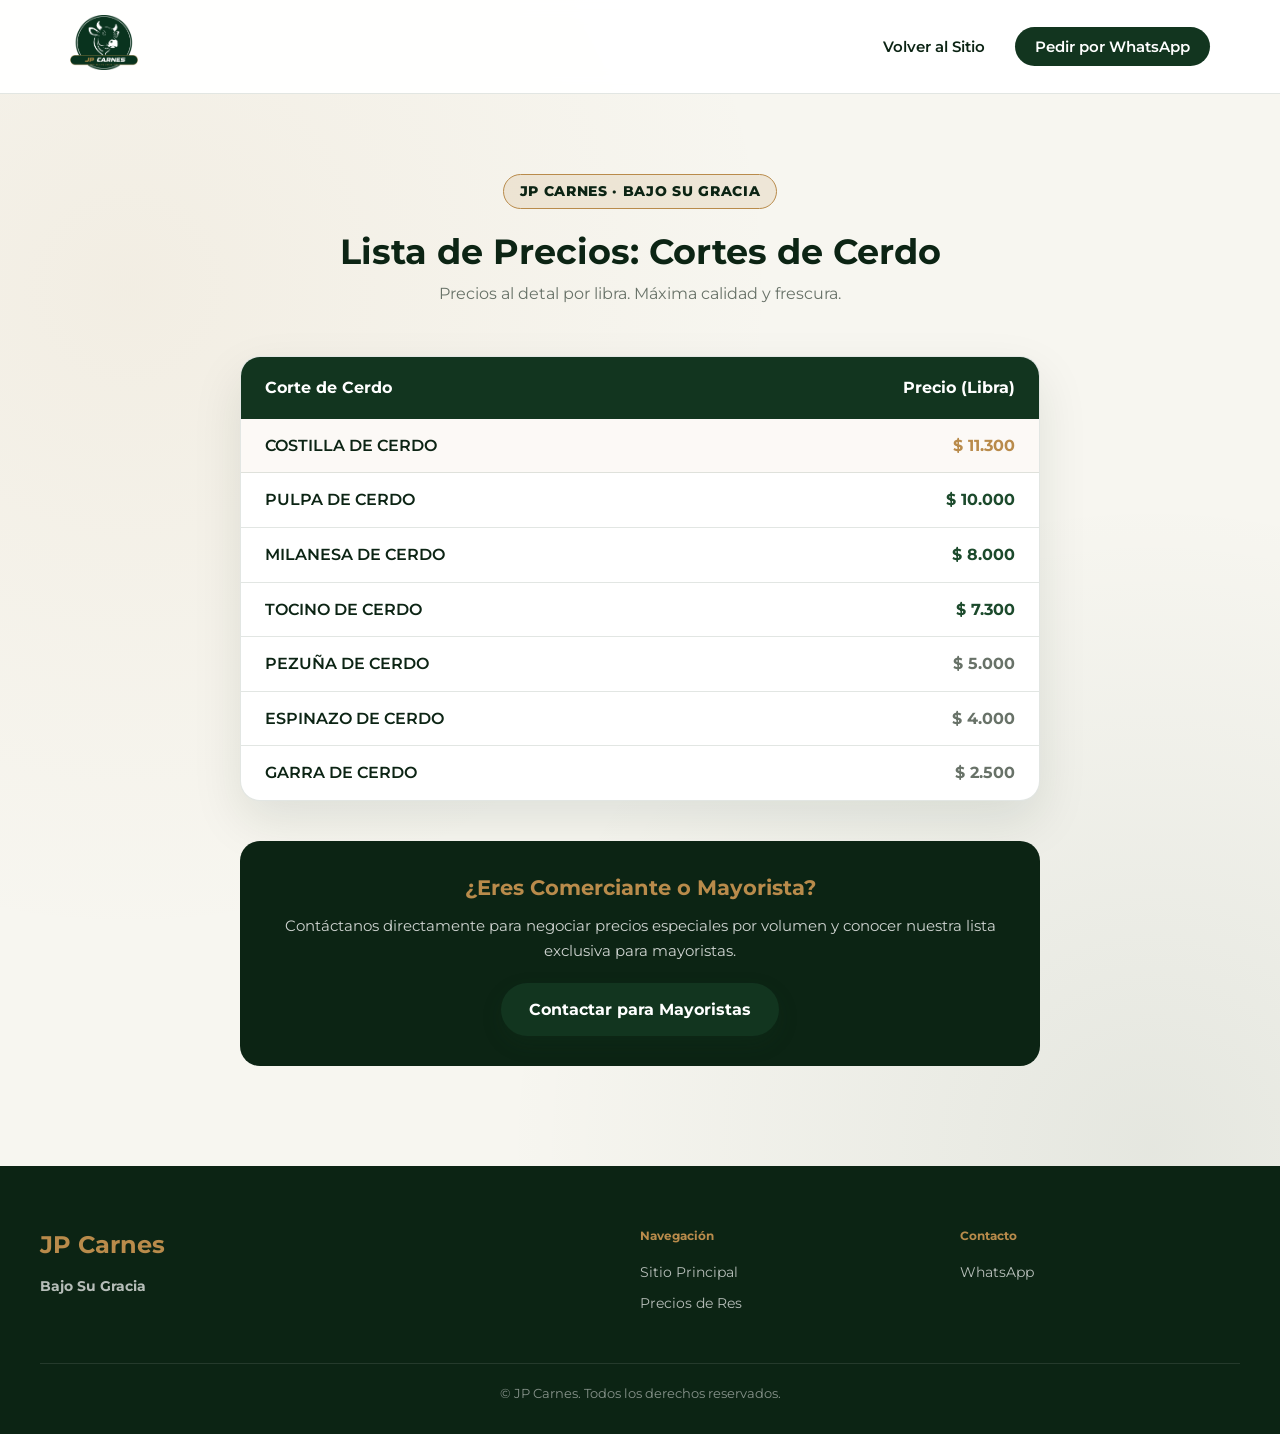
==== precios-cerdo.html @ e694f861 "Add files via upload" ====
<!DOCTYPE html>
<html lang="es">
<head>
  <meta charset="UTF-8">
  <meta name="viewport" content="width=device-width, initial-scale=1.0">
  <meta name="theme-color" content="#12351f">
  <title>Lista de Precios - Cortes de Cerdo | JP Carnes</title>
  <link rel="preconnect" href="https://fonts.googleapis.com">
  <link rel="preconnect" href="https://fonts.gstatic.com" crossorigin>
  <link href="https://fonts.googleapis.com/css2?family=Montserrat:wght@400;500;600;700;800&display=swap" rel="stylesheet">
  <link rel="stylesheet" href="styles.css">
</head>
<body>

  <header class="header-site">
    <div class="header-container">
      <a href="sitio.html" class="nav-logo">
        <img src="assets/logo-jp-carnes.png" alt="Logo JP Carnes">
      </a>
      <nav>
        <ul class="nav-links">
          <li><a href="sitio.html">Volver al Sitio</a></li>
          <li><a href="https://wa.me/573046112314" class="btn-nav-wa" target="_blank" rel="noopener noreferrer">Pedir por WhatsApp</a></li>
        </ul>
      </nav>
    </div>
  </header>

  <main class="section-container">
    <div class="section-header">
      <span class="badge-faith" style="display:inline-block; background:rgba(185,139,75,0.15); color:var(--forest-deep); border:1px solid var(--gold); padding:6px 16px; border-radius:20px; font-size:0.85font; font-weight:800; margin-bottom:15px;">JP CARNES · BAJO SU GRACIA</span>
      <h2>Lista de Precios: Cortes de Cerdo</h2>
      <p>Precios al detal por libra. Máxima calidad y frescura.</p>
    </div>

    <!-- Tabla de Precios -->
    <div style="max-width: 800px; margin: 0 auto; background: var(--white); border-radius: 20px; border: 1px solid var(--line); box-shadow: var(--shadow); overflow: hidden;">
      <table style="width: 100%; border-collapse: collapse; text-align: left;">
        <thead>
          <tr style="background: var(--forest); color: var(--white);">
            <th style="padding: 18px 24px; font-weight: 700;">Corte de Cerdo</th>
            <th style="padding: 18px 24px; font-weight: 700; text-align: right;">Precio (Libra)</th>
          </tr>
        </thead>
        <tbody>
          <tr style="border-bottom: 1px solid var(--line); background: rgba(185,139,75,0.05);"><td style="padding: 14px 24px; font-weight: 600;">COSTILLA DE CERDO</td><td style="padding: 14px 24px; text-align: right; color: var(--gold); font-weight: 700;">$ 11.300</td></tr>
          <tr style="border-bottom: 1px solid var(--line);"><td style="padding: 14px 24px; font-weight: 600;">PULPA DE CERDO</td><td style="padding: 14px 24px; text-align: right; color: var(--forest-soft); font-weight: 700;">$ 10.000</td></tr>
          <tr style="border-bottom: 1px solid var(--line);"><td style="padding: 14px 24px; font-weight: 600;">MILANESA DE CERDO</td><td style="padding: 14px 24px; text-align: right; color: var(--forest-soft); font-weight: 700;">$ 8.000</td></tr>
          <tr style="border-bottom: 1px solid var(--line);"><td style="padding: 14px 24px; font-weight: 600;">TOCINO DE CERDO</td><td style="padding: 14px 24px; text-align: right; color: var(--forest-soft); font-weight: 700;">$ 7.300</td></tr>
          <tr style="border-bottom: 1px solid var(--line);"><td style="padding: 14px 24px; font-weight: 600;">PEZUÑA DE CERDO</td><td style="padding: 14px 24px; text-align: right; color: var(--muted); font-weight: 700;">$ 5.000</td></tr>
          <tr style="border-bottom: 1px solid var(--line);"><td style="padding: 14px 24px; font-weight: 600;">ESPINAZO DE CERDO</td><td style="padding: 14px 24px; text-align: right; color: var(--muted); font-weight: 700;">$ 4.000</td></tr>
          <tr><td style="padding: 14px 24px; font-weight: 600;">GARRA DE CERDO</td><td style="padding: 14px 24px; text-align: right; color: var(--muted); font-weight: 700;">$ 2.500</td></tr>
        </tbody>
      </table>
    </div>

    <!-- Sección Mayoristas -->
    <div style="max-width: 800px; margin: 40px auto; background: var(--forest-deep); color: var(--white); padding: 30px; border-radius: 20px; text-align: center;">
      <h3 style="color: var(--gold); margin-bottom: 10px; font-size: 1.3rem;">¿Eres Comerciante o Mayorista?</h3>
      <p style="color: rgba(255,255,255,0.8); font-size: 0.95rem; margin-bottom: 20px;">Contáctanos directamente para negociar precios especiales por volumen y conocer nuestra lista exclusiva para mayoristas.</p>
      <a href="https://wa.me/573046112314?text=Hola,%20estoy%20interesado%20en%20ser%20cliente%20mayorista%20y%20conocer%20la%20lista%20de%20precios%20para%20cerdo" target="_blank" class="btn-primary" rel="noopener noreferrer">Contactar para Mayoristas</a>
    </div>

  </main>

  <footer class="site-footer">
    <div class="footer-container">
      <div class="footer-brand">
        <h3>JP Carnes</h3>
        <p><strong>Bajo Su Gracia</strong></p>
      </div>
      <div class="footer-links">
        <h4>Navegación</h4>
        <ul>
          <li><a href="sitio.html">Sitio Principal</a></li>
          <li><a href="precios-res.html">Precios de Res</a></li>
        </ul>
      </div>
      <div class="footer-links">
        <h4>Contacto</h4>
        <ul>
          <li><a href="https://wa.me/573046112314" target="_blank" rel="noopener noreferrer">WhatsApp</a></li>
        </ul>
      </div>
    </div>
    <div class="footer-bottom">
      <p>© JP Carnes. Todos los derechos reservados.</p>
    </div>
  </footer>

</body>
</html>
---- styles.css ----
/* ==========================================================================
   JP CARNES — ESTILOS GLOBALES (DESKTOP-FIRST & RESPONSIVE)
   ========================================================================== */

:root {
  --forest: #12351f;
  --forest-deep: #0c2414;
  --forest-soft: #1c4a2c;
  --gold: #b98b4b;
  --cream: #f7f6f0;
  --white: #ffffff;
  --muted: #687268;
  --line: rgba(18, 53, 31, .12);
  --shadow: 0 20px 50px rgba(12, 36, 20, .1);
  --radius: 16px;
}

* {
  box-sizing: border-box;
  margin: 0;
  padding: 0;
}

html {
  scroll-behavior: smooth;
  min-height: 100%;
}

body {
  font-family: 'Montserrat', Arial, sans-serif;
  color: var(--forest-deep);
  background-color: var(--cream);
  background-image: 
    radial-gradient(circle at 10% 20%, rgba(185, 139, 75, .08), transparent 40%),
    radial-gradient(circle at 90% 80%, rgba(18, 53, 31, .08), transparent 40%);
  line-height: 1.6;
  min-height: 100vh;
}

/* --------------------------------------------------------------------------
   ESTILOS DE LANDING PAGE (index.html) - DESKTOP FIRST
   -------------------------------------------------------------------------- */

.page {
  position: relative;
  min-height: 100vh;
  display: flex;
  align-items: center;
  justify-content: center;
  padding: 60px 20px;
  overflow: hidden;
}

.ambient {
  position: absolute;
  border: 1px solid rgba(18, 53, 31, .08);
  border-radius: 50%;
  pointer-events: none;
}
.ambient-one { width: 600px; height: 600px; top: -200px; right: -150px; }
.ambient-two { width: 500px; height: 500px; bottom: -200px; left: -150px; }

.landing-card {
  position: relative;
  z-index: 1;
  width: 100%;
  max-width: 680px; /* Ancho optimizado para pantallas de PC */
  padding: 48px 56px 36px;
  text-align: center;
  background: rgba(255, 255, 255, .94);
  border: 1px solid rgba(255, 255, 255, .8);
  border-radius: 28px;
  box-shadow: 0 24px 70px rgba(12, 36, 20, .12);
  backdrop-filter: blur(10px);
  animation: appear .65s ease both;
}

.brand-mark {
  width: 280px;
  margin: 0 auto 20px;
}
.brand-mark img {
  display: block;
  width: 100%;
  height: auto;
  mix-blend-mode: multiply;
}

.eyebrow {
  margin-bottom: 12px;
  color: var(--gold);
  font-size: 0.85rem;
  font-weight: 800;
  letter-spacing: .2em;
}

h1 {
  margin-bottom: 8px;
  color: var(--forest-deep);
  font-size: 2.3rem;
  line-height: 1.25;
  letter-spacing: -.03em;
}
h1 span { color: var(--forest-soft); }

.faith-tagline {
  margin-bottom: 20px;
  color: var(--forest-soft);
  font-size: 0.95rem;
  font-weight: 800;
  letter-spacing: .05em;
}
.faith-tagline span { color: var(--gold); padding: 0 6px; }

.intro {
  max-width: 480px;
  margin: 0 auto 30px;
  color: var(--muted);
  font-size: 1rem;
  line-height: 1.6;
}

.link-list {
  display: grid;
  gap: 16px;
}

.link-button {
  display: flex;
  align-items: center;
  gap: 16px;
  padding: 16px 20px;
  text-align: left;
  text-decoration: none;
  color: var(--forest-deep);
  background: var(--white);
  border: 1px solid var(--line);
  border-radius: 18px;
  box-shadow: 0 4px 14px rgba(12, 36, 20, .035);
  transition: transform .25s ease, box-shadow .25s ease, border-color .25s ease;
}
.link-button:hover, .link-button:focus-visible {
  transform: translateY(-3px);
  border-color: var(--gold);
  box-shadow: 0 12px 25px rgba(12, 36, 20, .1);
  outline: none;
}

.button-icon {
  display: grid;
  flex: 0 0 48px;
  width: 48px;
  height: 48px;
  place-items: center;
  color: var(--white);
  background: var(--forest);
  border-radius: 14px;
}
.button-icon svg { width: 24px; height: 24px; fill: currentColor; }
.website .button-icon svg { fill: none; stroke: currentColor; stroke-width: 1.8; stroke-linecap: round; stroke-linejoin: round; }
.instagram .button-icon { background: linear-gradient(135deg, #833ab4, #c13584 55%, #f77737); }
.whatsapp .button-icon { background: #1e7041; }

.button-copy { display: grid; gap: 2px; flex: 1; }
.button-copy strong { font-size: 1.05rem; font-weight: 800; }
.button-copy small { color: var(--muted); font-size: 0.8rem; }
.arrow { color: var(--gold); font-size: 1.3rem; font-weight: 700; }

.trust-note {
  display: flex;
  align-items: center;
  justify-content: center;
  gap: 8px;
  margin-top: 28px;
  color: var(--forest-soft);
  font-size: 0.82rem;
  font-weight: 700;
}
.status-dot {
  width: 8px;
  height: 8px;
  border-radius: 50%;
  background: var(--gold);
  box-shadow: 0 0 0 4px rgba(185, 139, 75, .15);
}
footer {
  margin-top: 24px;
  color: #8a9288;
  font-size: 0.75rem;
}

/* --------------------------------------------------------------------------
   ESTILOS DEL SITIO WEB COMPLETO (sitio.html) - DESKTOP FIRST
   -------------------------------------------------------------------------- */

.header-site {
  position: sticky;
  top: 0;
  z-index: 100;
  background: rgba(255, 255, 255, 0.95);
  backdrop-filter: blur(10px);
  border-bottom: 1px solid var(--line);
}
.header-container {
  max-width: 1200px;
  margin: 0 auto;
  padding: 15px 30px;
  display: flex;
  align-items: center;
  justify-content: space-between;
}
.nav-logo img {
  height: 55px;
  width: auto;
  mix-blend-mode: multiply;
}
.nav-links {
  display: flex;
  gap: 30px;
  list-style: none;
}
.nav-links a {
  text-decoration: none;
  color: var(--forest-deep);
  font-weight: 600;
  font-size: 0.95rem;
  transition: color 0.2s ease;
}
.nav-links a:hover {
  color: var(--gold);
}
.btn-nav-wa {
  background: var(--forest);
  color: var(--white) !important;
  padding: 10px 20px;
  border-radius: 30px;
  transition: background 0.2s ease !important;
}
.btn-nav-wa:hover {
  background: var(--forest-soft) !important;
}

/* HERO SECTION */
.hero {
  max-width: 1200px;
  margin: 40px auto;
  padding: 0 30px;
  display: grid;
  grid-template-columns: 1fr 1fr;
  gap: 50px;
  align-items: center;
}
.hero-content {
  text-align: left;
}
.badge-faith {
  display: inline-block;
  background: rgba(185, 139, 75, 0.15);
  color: var(--forest-deep);
  border: 1px solid var(--gold);
  padding: 6px 16px;
  border-radius: 20px;
  font-size: 0.85rem;
  font-weight: 800;
  letter-spacing: 0.05em;
  margin-bottom: 20px;
}
.hero-title {
  font-size: 3rem;
  line-height: 1.15;
  margin-bottom: 15px;
}
.hero-subtitle {
  color: var(--gold);
  font-size: 1.1rem;
  font-weight: 700;
  margin-bottom: 20px;
  letter-spacing: 0.1em;
}
.hero-desc {
  color: var(--muted);
  font-size: 1.05rem;
  margin-bottom: 30px;
}
.hero-buttons {
  display: flex;
  gap: 15px;
}
.btn-primary, .btn-secondary {
  padding: 14px 28px;
  border-radius: 30px;
  font-weight: 700;
  text-decoration: none;
  display: inline-flex;
  align-items: center;
  gap: 10px;
  transition: transform 0.2s ease, box-shadow 0.2s ease;
}
.btn-primary {
  background: var(--forest);
  color: var(--white);
  box-shadow: 0 8px 20px rgba(18, 53, 31, 0.2);
}
.btn-secondary {
  background: var(--white);
  color: var(--forest-deep);
  border: 1px solid var(--line);
}
.btn-primary:hover, .btn-secondary:hover {
  transform: translateY(-2px);
}

.hero-image {
  background: var(--white);
  padding: 40px;
  border-radius: 28px;
  border: 1px solid var(--line);
  box-shadow: var(--shadow);
  text-align: center;
}
.hero-image img {
  max-width: 100%;
  height: auto;
  mix-blend-mode: multiply;
}

/* SECCIÓN CORTES / PRODUCTOS */
/* SECCIÓN CORTES / PRODUCTOS CON IMÁGENES */
.section-container {
  max-width: 1200px;
  margin: 80px auto;
  padding: 0 30px;
}
.section-header {
  text-align: center;
  margin-bottom: 50px;
}
.section-header h2 {
  font-size: 2.2rem;
  color: var(--forest-deep);
}
.section-header p {
  color: var(--muted);
}

.cuts-grid {
  display: grid;
  grid-template-columns: repeat(3, 1fr);
  gap: 30px;
}

.cut-card {
  background: var(--white);
  border-radius: 20px;
  overflow: hidden;
  border: 1px solid var(--line);
  box-shadow: 0 10px 30px rgba(0,0,0,0.04);
  transition: transform 0.3s ease, box-shadow 0.3s ease;
  display: flex;
  flex-direction: column;
}

.cut-card:hover {
  transform: translateY(-6px);
  box-shadow: 0 18px 40px rgba(12, 36, 20, 0.12);
  border-color: var(--gold);
}

.cut-image-wrapper {
  position: relative;
  width: 100%;
  height: 220px;
  overflow: hidden;
  background-color: var(--cream);
}

.cut-img {
  width: 100%;
  height: 100%;
  object-fit: cover;
  transition: transform 0.4s ease;
}

.cut-card:hover .cut-img {
  transform: scale(1.05);
}

.cut-tag {
  position: absolute;
  top: 15px;
  right: 15px;
  background: rgba(12, 36, 20, 0.85);
  color: var(--gold);
  padding: 5px 12px;
  border-radius: 20px;
  font-size: 0.75rem;
  font-weight: 700;
  backdrop-filter: blur(4px);
}

.cut-body {
  padding: 25px;
  display: flex;
  flex-direction: column;
  flex: 1;
  justify-content: space-between;
}

.cut-title {
  font-size: 1.25rem;
  margin-bottom: 10px;
  color: var(--forest-deep);
}

.cut-desc {
  color: var(--muted);
  font-size: 0.9rem;
  margin-bottom: 20px;
  line-height: 1.5;
}

.cut-footer {
  display: flex;
  align-items: center;
  justify-content: space-between;
  border-top: 1px solid var(--line);
  padding-top: 15px;
  margin-top: auto;
}

.cut-badge {
  background: var(--cream);
  color: var(--forest-soft);
  padding: 4px 12px;
  border-radius: 12px;
  font-size: 0.75rem;
  font-weight: 700;
}

.btn-order-cut {
  color: var(--forest);
  text-decoration: none;
  font-weight: 700;
  font-size: 0.9rem;
  transition: color 0.2s ease;
}

.btn-order-cut:hover {
  color: var(--gold);
}

/* PIE DE PÁGINA SITIO */
.site-footer {
  background: var(--forest-deep);
  color: var(--white);
  padding: 60px 30px 30px;
  margin-top: 100px;
}
.footer-container {
  max-width: 1200px;
  margin: 0 auto;
  display: grid;
  grid-template-columns: 2fr 1fr 1fr;
  gap: 40px;
  border-bottom: 1px solid rgba(255,255,255,0.1);
  padding-bottom: 40px;
}
.footer-brand h3 {
  font-size: 1.5rem;
  color: var(--gold);
  margin-bottom: 10px;
}
.footer-brand p {
  color: rgba(255,255,255,0.7);
  font-size: 0.9rem;
}
.footer-links h4 {
  margin-bottom: 15px;
  color: var(--gold);
}
.footer-links ul {
  list-style: none;
}
.footer-links li {
  margin-bottom: 8px;
}
.footer-links a {
  color: rgba(255,255,255,0.7);
  text-decoration: none;
  font-size: 0.9rem;
}
.footer-bottom {
  max-width: 1200px;
  margin: 20px auto 0;
  text-align: center;
  font-size: 0.8rem;
  color: rgba(255,255,255,0.5);
}

@keyframes appear {
  from { opacity: 0; transform: translateY(12px); }
  to { opacity: 1; transform: translateY(0); }
}

/* ==========================================================================
   ADAPTATIVO RESPONSIVE (MEDIA QUERIES PARA PANTALLAS PEQUEÑAS, TABLETS Y MÓVILES)
   ========================================================================== */

/* Tablets y pantallas medianas */
@media (max-width: 992px) {
  .hero {
    grid-template-columns: 1fr;
    text-align: center;
  }
  .hero-content {
    text-align: center;
  }
  .hero-buttons {
    justify-content: center;
  }
  .cuts-grid {
    grid-template-columns: repeat(2, 1fr);
  }
  .footer-container {
    grid-template-columns: 1fr 1fr;
  }
}

/* Dispositivos móviles */
@media (max-width: 600px) {
  .page { padding: 24px 14px; }
  .landing-card { padding: 32px 20px 24px; border-radius: 22px; }
  .brand-mark { width: 220px; }
  h1 { font-size: 1.7rem; }
  
  .header-container { flex-direction: column; gap: 15px; }
  .nav-links { gap: 15px; flex-wrap: wrap; justify-content: center; }
  .hero-title { font-size: 2.1rem; }
  .hero-buttons { flex-direction: column; }
  .cuts-grid { grid-template-columns: 1fr; }
  .footer-container { grid-template-columns: 1fr; text-align: center; }
}

@media (prefers-reduced-motion: reduce) {
  *, *::before, *::after { animation-duration: .01ms !important; transition-duration: .01ms !important; }
}
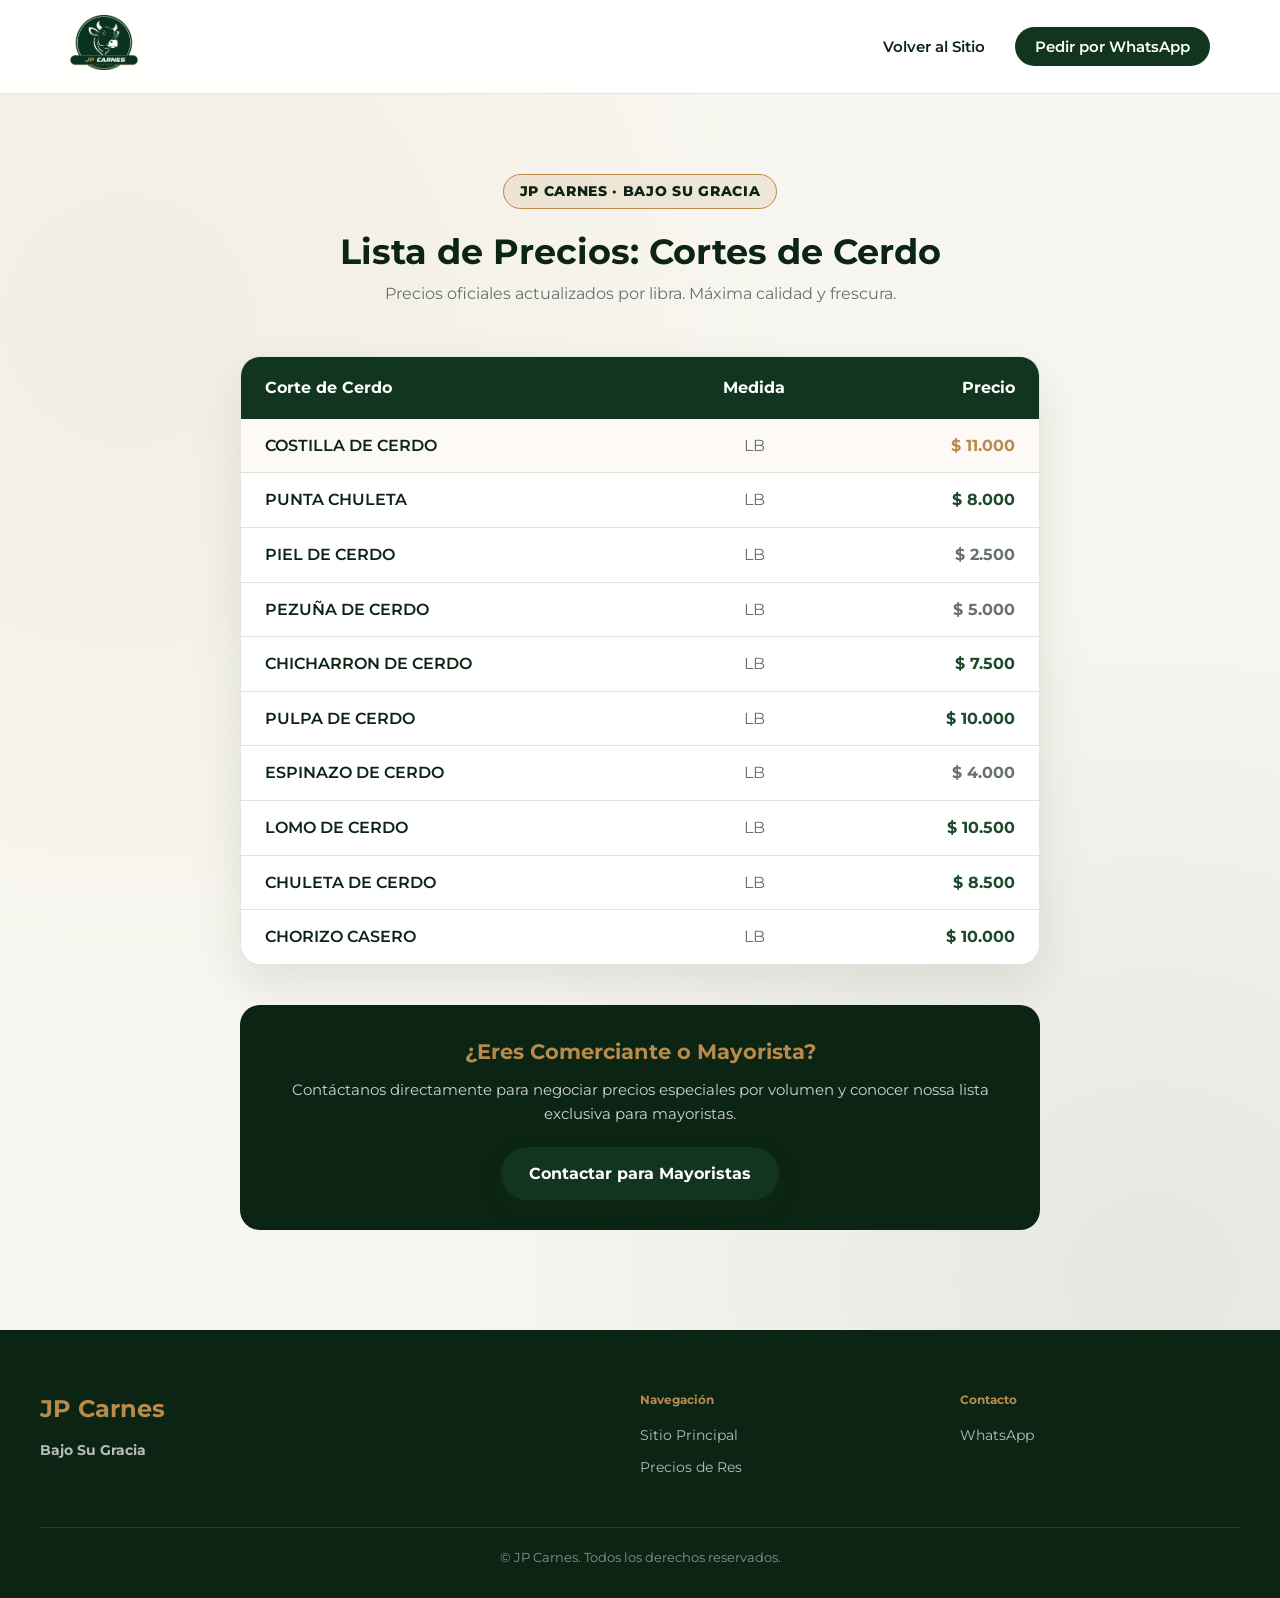
==== commit 82ea45a2: "Add files via upload" ====
--- a/precios-cerdo.html
+++ b/precios-cerdo.html
@@ -4,6 +4,7 @@
   <meta charset="UTF-8">
   <meta name="viewport" content="width=device-width, initial-scale=1.0">
   <meta name="theme-color" content="#12351f">
+  <link rel="icon" type="image/png" href="assets/logo-jp-carnes.png">
   <title>Lista de Precios - Cortes de Cerdo | JP Carnes</title>
   <link rel="preconnect" href="https://fonts.googleapis.com">
   <link rel="preconnect" href="https://fonts.gstatic.com" crossorigin>
@@ -20,7 +21,7 @@
       <nav>
         <ul class="nav-links">
           <li><a href="sitio.html">Volver al Sitio</a></li>
-          <li><a href="https://wa.me/573046112314" class="btn-nav-wa" target="_blank" rel="noopener noreferrer">Pedir por WhatsApp</a></li>
+          <li><a href="https://wa.me/573188701055" class="btn-nav-wa" target="_blank" rel="noopener noreferrer">Pedir por WhatsApp</a></li>
         </ul>
       </nav>
     </div>
@@ -28,9 +29,9 @@
 
   <main class="section-container">
     <div class="section-header">
-      <span class="badge-faith" style="display:inline-block; background:rgba(185,139,75,0.15); color:var(--forest-deep); border:1px solid var(--gold); padding:6px 16px; border-radius:20px; font-size:0.85font; font-weight:800; margin-bottom:15px;">JP CARNES · BAJO SU GRACIA</span>
+      <span class="badge-faith" style="display:inline-block; background:rgba(185,139,75,0.15); color:var(--forest-deep); border:1px solid var(--gold); padding:6px 16px; border-radius:20px; font-size:0.85rem; font-weight:800; margin-bottom:15px;">JP CARNES · BAJO SU GRACIA</span>
       <h2>Lista de Precios: Cortes de Cerdo</h2>
-      <p>Precios al detal por libra. Máxima calidad y frescura.</p>
+      <p>Precios oficiales actualizados por libra. Máxima calidad y frescura.</p>
     </div>
 
     <!-- Tabla de Precios -->
@@ -39,17 +40,21 @@
         <thead>
           <tr style="background: var(--forest); color: var(--white);">
             <th style="padding: 18px 24px; font-weight: 700;">Corte de Cerdo</th>
-            <th style="padding: 18px 24px; font-weight: 700; text-align: right;">Precio (Libra)</th>
+            <th style="padding: 18px 24px; font-weight: 700; text-align: center;">Medida</th>
+            <th style="padding: 18px 24px; font-weight: 700; text-align: right;">Precio</th>
           </tr>
         </thead>
         <tbody>
-          <tr style="border-bottom: 1px solid var(--line); background: rgba(185,139,75,0.05);"><td style="padding: 14px 24px; font-weight: 600;">COSTILLA DE CERDO</td><td style="padding: 14px 24px; text-align: right; color: var(--gold); font-weight: 700;">$ 11.300</td></tr>
-          <tr style="border-bottom: 1px solid var(--line);"><td style="padding: 14px 24px; font-weight: 600;">PULPA DE CERDO</td><td style="padding: 14px 24px; text-align: right; color: var(--forest-soft); font-weight: 700;">$ 10.000</td></tr>
-          <tr style="border-bottom: 1px solid var(--line);"><td style="padding: 14px 24px; font-weight: 600;">MILANESA DE CERDO</td><td style="padding: 14px 24px; text-align: right; color: var(--forest-soft); font-weight: 700;">$ 8.000</td></tr>
-          <tr style="border-bottom: 1px solid var(--line);"><td style="padding: 14px 24px; font-weight: 600;">TOCINO DE CERDO</td><td style="padding: 14px 24px; text-align: right; color: var(--forest-soft); font-weight: 700;">$ 7.300</td></tr>
-          <tr style="border-bottom: 1px solid var(--line);"><td style="padding: 14px 24px; font-weight: 600;">PEZUÑA DE CERDO</td><td style="padding: 14px 24px; text-align: right; color: var(--muted); font-weight: 700;">$ 5.000</td></tr>
-          <tr style="border-bottom: 1px solid var(--line);"><td style="padding: 14px 24px; font-weight: 600;">ESPINAZO DE CERDO</td><td style="padding: 14px 24px; text-align: right; color: var(--muted); font-weight: 700;">$ 4.000</td></tr>
-          <tr><td style="padding: 14px 24px; font-weight: 600;">GARRA DE CERDO</td><td style="padding: 14px 24px; text-align: right; color: var(--muted); font-weight: 700;">$ 2.500</td></tr>
+          <tr style="border-bottom: 1px solid var(--line); background: rgba(185,139,75,0.05);"><td style="padding: 14px 24px; font-weight: 600;">COSTILLA DE CERDO</td><td style="padding: 14px 24px; text-align: center; color: var(--muted);">LB</td><td style="padding: 14px 24px; text-align: right; color: var(--gold); font-weight: 700;">$ 11.000</td></tr>
+          <tr style="border-bottom: 1px solid var(--line);"><td style="padding: 14px 24px; font-weight: 600;">PUNTA CHULETA</td><td style="padding: 14px 24px; text-align: center; color: var(--muted);">LB</td><td style="padding: 14px 24px; text-align: right; color: var(--forest-soft); font-weight: 700;">$ 8.000</td></tr>
+          <tr style="border-bottom: 1px solid var(--line);"><td style="padding: 14px 24px; font-weight: 600;">PIEL DE CERDO</td><td style="padding: 14px 24px; text-align: center; color: var(--muted);">LB</td><td style="padding: 14px 24px; text-align: right; color: var(--muted); font-weight: 700;">$ 2.500</td></tr>
+          <tr style="border-bottom: 1px solid var(--line);"><td style="padding: 14px 24px; font-weight: 600;">PEZUÑA DE CERDO</td><td style="padding: 14px 24px; text-align: center; color: var(--muted);">LB</td><td style="padding: 14px 24px; text-align: right; color: var(--muted); font-weight: 700;">$ 5.000</td></tr>
+          <tr style="border-bottom: 1px solid var(--line);"><td style="padding: 14px 24px; font-weight: 600;">CHICHARRON DE CERDO</td><td style="padding: 14px 24px; text-align: center; color: var(--muted);">LB</td><td style="padding: 14px 24px; text-align: right; color: var(--forest-soft); font-weight: 700;">$ 7.500</td></tr>
+          <tr style="border-bottom: 1px solid var(--line);"><td style="padding: 14px 24px; font-weight: 600;">PULPA DE CERDO</td><td style="padding: 14px 24px; text-align: center; color: var(--muted);">LB</td><td style="padding: 14px 24px; text-align: right; color: var(--forest-soft); font-weight: 700;">$ 10.000</td></tr>
+          <tr style="border-bottom: 1px solid var(--line);"><td style="padding: 14px 24px; font-weight: 600;">ESPINAZO DE CERDO</td><td style="padding: 14px 24px; text-align: center; color: var(--muted);">LB</td><td style="padding: 14px 24px; text-align: right; color: var(--muted); font-weight: 700;">$ 4.000</td></tr>
+          <tr style="border-bottom: 1px solid var(--line);"><td style="padding: 14px 24px; font-weight: 600;">LOMO DE CERDO</td><td style="padding: 14px 24px; text-align: center; color: var(--muted);">LB</td><td style="padding: 14px 24px; text-align: right; color: var(--forest-soft); font-weight: 700;">$ 10.500</td></tr>
+          <tr style="border-bottom: 1px solid var(--line);"><td style="padding: 14px 24px; font-weight: 600;">CHULETA DE CERDO</td><td style="padding: 14px 24px; text-align: center; color: var(--muted);">LB</td><td style="padding: 14px 24px; text-align: right; color: var(--forest-soft); font-weight: 700;">$ 8.500</td></tr>
+          <tr><td style="padding: 14px 24px; font-weight: 600;">CHORIZO CASERO</td><td style="padding: 14px 24px; text-align: center; color: var(--muted);">LB</td><td style="padding: 14px 24px; text-align: right; color: var(--forest-soft); font-weight: 700;">$ 10.000</td></tr>
         </tbody>
       </table>
     </div>
@@ -57,8 +62,8 @@
     <!-- Sección Mayoristas -->
     <div style="max-width: 800px; margin: 40px auto; background: var(--forest-deep); color: var(--white); padding: 30px; border-radius: 20px; text-align: center;">
       <h3 style="color: var(--gold); margin-bottom: 10px; font-size: 1.3rem;">¿Eres Comerciante o Mayorista?</h3>
-      <p style="color: rgba(255,255,255,0.8); font-size: 0.95rem; margin-bottom: 20px;">Contáctanos directamente para negociar precios especiales por volumen y conocer nuestra lista exclusiva para mayoristas.</p>
-      <a href="https://wa.me/573046112314?text=Hola,%20estoy%20interesado%20en%20ser%20cliente%20mayorista%20y%20conocer%20la%20lista%20de%20precios%20para%20cerdo" target="_blank" class="btn-primary" rel="noopener noreferrer">Contactar para Mayoristas</a>
+      <p style="color: rgba(255,255,255,0.8); font-size: 0.95rem; margin-bottom: 20px;">Contáctanos directamente para negociar precios especiales por volumen y conocer nossa lista exclusiva para mayoristas.</p>
+      <a href="https://wa.me/573188701055?text=Hola,%20estoy%20interesado%20en%20ser%20cliente%20mayorista%20y%20conocer%20la%20lista%20de%20precios%20para%20cerdo" target="_blank" class="btn-primary" rel="noopener noreferrer">Contactar para Mayoristas</a>
     </div>
 
   </main>
@@ -79,7 +84,7 @@
       <div class="footer-links">
         <h4>Contacto</h4>
         <ul>
-          <li><a href="https://wa.me/573046112314" target="_blank" rel="noopener noreferrer">WhatsApp</a></li>
+          <li><a href="https://wa.me/573188701055" target="_blank" rel="noopener noreferrer">WhatsApp</a></li>
         </ul>
       </div>
     </div>
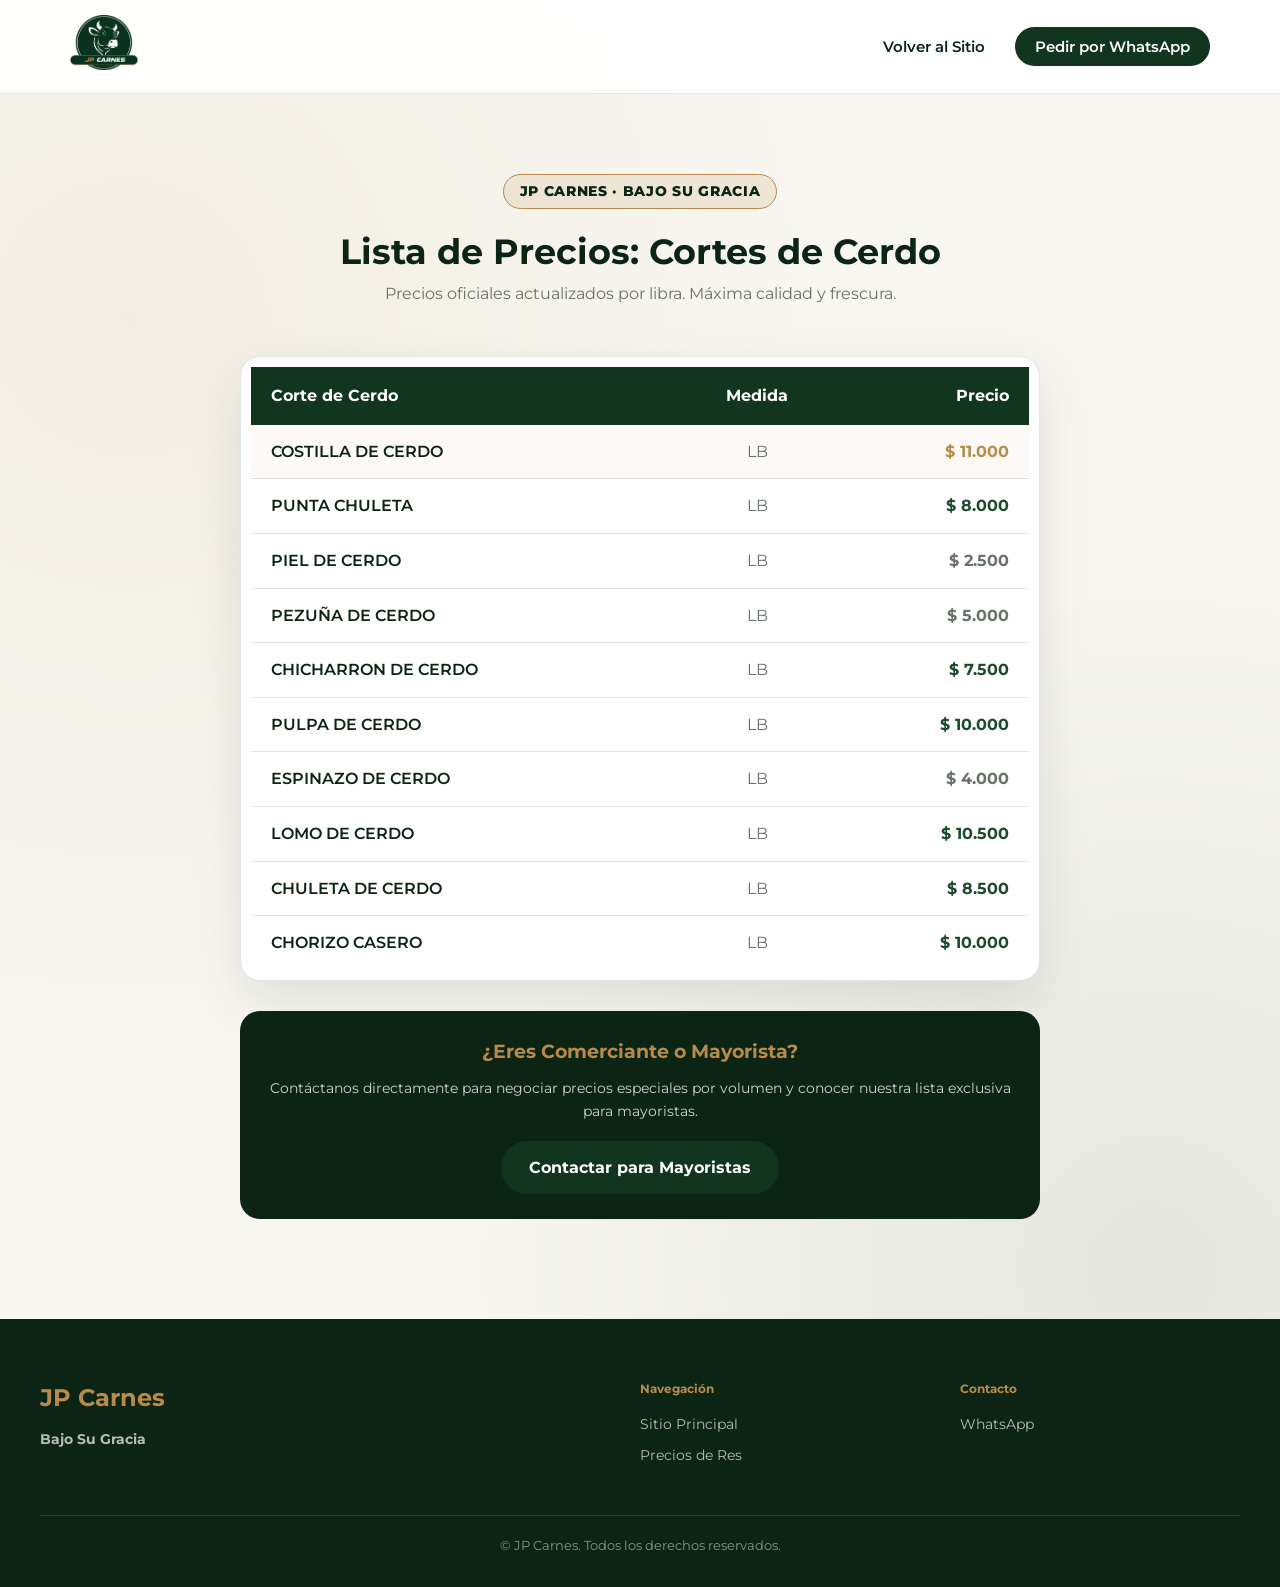
==== commit 144b5935: "Add files via upload" ====
--- a/precios-cerdo.html
+++ b/precios-cerdo.html
@@ -10,6 +10,87 @@
   <link rel="preconnect" href="https://fonts.gstatic.com" crossorigin>
   <link href="https://fonts.googleapis.com/css2?family=Montserrat:wght@400;500;600;700;800&display=swap" rel="stylesheet">
   <link rel="stylesheet" href="styles.css">
+  <style>
+    .price-container {
+      max-width: 800px;
+      margin: 0 auto;
+      background: var(--white);
+      border-radius: 20px;
+      border: 1px solid var(--line);
+      box-shadow: var(--shadow);
+      overflow: hidden;
+      padding: 10px;
+    }
+    .price-table {
+      width: 100%;
+      border-collapse: collapse;
+      text-align: left;
+    }
+    .price-table th {
+      padding: 16px 20px;
+      font-weight: 700;
+      background: var(--forest);
+      color: var(--white);
+    }
+    .price-table td {
+      padding: 14px 20px;
+      border-bottom: 1px solid var(--line);
+    }
+    .price-table tr:last-child td {
+      border-bottom: none;
+    }
+
+    /* Estilos Responsive para Celulares y Pantallas Pequeñas */
+    @media (max-width: 576px) {
+      .price-container {
+        border-radius: 14px;
+        padding: 5px;
+        margin: 0 10px;
+      }
+      .price-table, 
+      .price-table thead, 
+      .price-table tbody, 
+      .price-table th, 
+      .price-table td, 
+      .price-table tr {
+        display: block;
+      }
+      .price-table thead {
+        display: none;
+      }
+      .price-table tr {
+        padding: 12px 14px;
+        border-bottom: 1px solid var(--line);
+        display: flex;
+        align-items: center;
+        justify-content: space-between;
+        gap: 8px;
+        flex-wrap: wrap;
+      }
+      .price-table td {
+        padding: 2px 0 !important;
+        border: none !important;
+      }
+      .price-table td:nth-child(1) {
+        font-size: 0.95rem;
+        flex: 1 1 50%;
+        word-break: break-word;
+      }
+      .price-table td:nth-child(2) {
+        font-size: 0.75rem;
+        background: rgba(185,139,75,0.12);
+        padding: 2px 8px !important;
+        border-radius: 6px;
+        font-weight: 700;
+      }
+      .price-table td:nth-child(3) {
+        font-size: 1rem;
+        font-weight: 700;
+        text-align: right;
+        margin-left: auto;
+      }
+    }
+  </style>
 </head>
 <body>
 
@@ -34,35 +115,35 @@
       <p>Precios oficiales actualizados por libra. Máxima calidad y frescura.</p>
     </div>
 
-    <!-- Tabla de Precios -->
-    <div style="max-width: 800px; margin: 0 auto; background: var(--white); border-radius: 20px; border: 1px solid var(--line); box-shadow: var(--shadow); overflow: hidden;">
-      <table style="width: 100%; border-collapse: collapse; text-align: left;">
+    <!-- Tabla Adaptativa -->
+    <div class="price-container">
+      <table class="price-table">
         <thead>
-          <tr style="background: var(--forest); color: var(--white);">
-            <th style="padding: 18px 24px; font-weight: 700;">Corte de Cerdo</th>
-            <th style="padding: 18px 24px; font-weight: 700; text-align: center;">Medida</th>
-            <th style="padding: 18px 24px; font-weight: 700; text-align: right;">Precio</th>
+          <tr>
+            <th>Corte de Cerdo</th>
+            <th style="text-align: center;">Medida</th>
+            <th style="text-align: right;">Precio</th>
           </tr>
         </thead>
         <tbody>
-          <tr style="border-bottom: 1px solid var(--line); background: rgba(185,139,75,0.05);"><td style="padding: 14px 24px; font-weight: 600;">COSTILLA DE CERDO</td><td style="padding: 14px 24px; text-align: center; color: var(--muted);">LB</td><td style="padding: 14px 24px; text-align: right; color: var(--gold); font-weight: 700;">$ 11.000</td></tr>
-          <tr style="border-bottom: 1px solid var(--line);"><td style="padding: 14px 24px; font-weight: 600;">PUNTA CHULETA</td><td style="padding: 14px 24px; text-align: center; color: var(--muted);">LB</td><td style="padding: 14px 24px; text-align: right; color: var(--forest-soft); font-weight: 700;">$ 8.000</td></tr>
-          <tr style="border-bottom: 1px solid var(--line);"><td style="padding: 14px 24px; font-weight: 600;">PIEL DE CERDO</td><td style="padding: 14px 24px; text-align: center; color: var(--muted);">LB</td><td style="padding: 14px 24px; text-align: right; color: var(--muted); font-weight: 700;">$ 2.500</td></tr>
-          <tr style="border-bottom: 1px solid var(--line);"><td style="padding: 14px 24px; font-weight: 600;">PEZUÑA DE CERDO</td><td style="padding: 14px 24px; text-align: center; color: var(--muted);">LB</td><td style="padding: 14px 24px; text-align: right; color: var(--muted); font-weight: 700;">$ 5.000</td></tr>
-          <tr style="border-bottom: 1px solid var(--line);"><td style="padding: 14px 24px; font-weight: 600;">CHICHARRON DE CERDO</td><td style="padding: 14px 24px; text-align: center; color: var(--muted);">LB</td><td style="padding: 14px 24px; text-align: right; color: var(--forest-soft); font-weight: 700;">$ 7.500</td></tr>
-          <tr style="border-bottom: 1px solid var(--line);"><td style="padding: 14px 24px; font-weight: 600;">PULPA DE CERDO</td><td style="padding: 14px 24px; text-align: center; color: var(--muted);">LB</td><td style="padding: 14px 24px; text-align: right; color: var(--forest-soft); font-weight: 700;">$ 10.000</td></tr>
-          <tr style="border-bottom: 1px solid var(--line);"><td style="padding: 14px 24px; font-weight: 600;">ESPINAZO DE CERDO</td><td style="padding: 14px 24px; text-align: center; color: var(--muted);">LB</td><td style="padding: 14px 24px; text-align: right; color: var(--muted); font-weight: 700;">$ 4.000</td></tr>
-          <tr style="border-bottom: 1px solid var(--line);"><td style="padding: 14px 24px; font-weight: 600;">LOMO DE CERDO</td><td style="padding: 14px 24px; text-align: center; color: var(--muted);">LB</td><td style="padding: 14px 24px; text-align: right; color: var(--forest-soft); font-weight: 700;">$ 10.500</td></tr>
-          <tr style="border-bottom: 1px solid var(--line);"><td style="padding: 14px 24px; font-weight: 600;">CHULETA DE CERDO</td><td style="padding: 14px 24px; text-align: center; color: var(--muted);">LB</td><td style="padding: 14px 24px; text-align: right; color: var(--forest-soft); font-weight: 700;">$ 8.500</td></tr>
-          <tr><td style="padding: 14px 24px; font-weight: 600;">CHORIZO CASERO</td><td style="padding: 14px 24px; text-align: center; color: var(--muted);">LB</td><td style="padding: 14px 24px; text-align: right; color: var(--forest-soft); font-weight: 700;">$ 10.000</td></tr>
+          <tr style="background: rgba(185,139,75,0.05);"><td style="font-weight: 600;">COSTILLA DE CERDO</td><td style="text-align: center; color: var(--muted);">LB</td><td style="text-align: right; color: var(--gold); font-weight: 700;">$ 11.000</td></tr>
+          <tr><td style="font-weight: 600;">PUNTA CHULETA</td><td style="text-align: center; color: var(--muted);">LB</td><td style="text-align: right; color: var(--forest-soft); font-weight: 700;">$ 8.000</td></tr>
+          <tr><td style="font-weight: 600;">PIEL DE CERDO</td><td style="text-align: center; color: var(--muted);">LB</td><td style="text-align: right; color: var(--muted); font-weight: 700;">$ 2.500</td></tr>
+          <tr><td style="font-weight: 600;">PEZUÑA DE CERDO</td><td style="text-align: center; color: var(--muted);">LB</td><td style="text-align: right; color: var(--muted); font-weight: 700;">$ 5.000</td></tr>
+          <tr><td style="font-weight: 600;">CHICHARRON DE CERDO</td><td style="text-align: center; color: var(--muted);">LB</td><td style="text-align: right; color: var(--forest-soft); font-weight: 700;">$ 7.500</td></tr>
+          <tr><td style="font-weight: 600;">PULPA DE CERDO</td><td style="text-align: center; color: var(--muted);">LB</td><td style="text-align: right; color: var(--forest-soft); font-weight: 700;">$ 10.000</td></tr>
+          <tr><td style="font-weight: 600;">ESPINAZO DE CERDO</td><td style="text-align: center; color: var(--muted);">LB</td><td style="text-align: right; color: var(--muted); font-weight: 700;">$ 4.000</td></tr>
+          <tr><td style="font-weight: 600;">LOMO DE CERDO</td><td style="text-align: center; color: var(--muted);">LB</td><td style="text-align: right; color: var(--forest-soft); font-weight: 700;">$ 10.500</td></tr>
+          <tr><td style="font-weight: 600;">CHULETA DE CERDO</td><td style="text-align: center; color: var(--muted);">LB</td><td style="text-align: right; color: var(--forest-soft); font-weight: 700;">$ 8.500</td></tr>
+          <tr><td style="font-weight: 600;">CHORIZO CASERO</td><td style="text-align: center; color: var(--muted);">LB</td><td style="text-align: right; color: var(--forest-soft); font-weight: 700;">$ 10.000</td></tr>
         </tbody>
       </table>
     </div>
 
     <!-- Sección Mayoristas -->
-    <div style="max-width: 800px; margin: 40px auto; background: var(--forest-deep); color: var(--white); padding: 30px; border-radius: 20px; text-align: center;">
-      <h3 style="color: var(--gold); margin-bottom: 10px; font-size: 1.3rem;">¿Eres Comerciante o Mayorista?</h3>
-      <p style="color: rgba(255,255,255,0.8); font-size: 0.95rem; margin-bottom: 20px;">Contáctanos directamente para negociar precios especiales por volumen y conocer nossa lista exclusiva para mayoristas.</p>
+    <div style="max-width: 800px; margin: 30px auto; background: var(--forest-deep); color: var(--white); padding: 25px 20px; border-radius: 20px; text-align: center;">
+      <h3 style="color: var(--gold); margin-bottom: 10px; font-size: 1.2rem;">¿Eres Comerciante o Mayorista?</h3>
+      <p style="color: rgba(255,255,255,0.8); font-size: 0.9rem; margin-bottom: 18px;">Contáctanos directamente para negociar precios especiales por volumen y conocer nuestra lista exclusiva para mayoristas.</p>
       <a href="https://wa.me/573188701055?text=Hola,%20estoy%20interesado%20en%20ser%20cliente%20mayorista%20y%20conocer%20la%20lista%20de%20precios%20para%20cerdo" target="_blank" class="btn-primary" rel="noopener noreferrer">Contactar para Mayoristas</a>
     </div>
 
